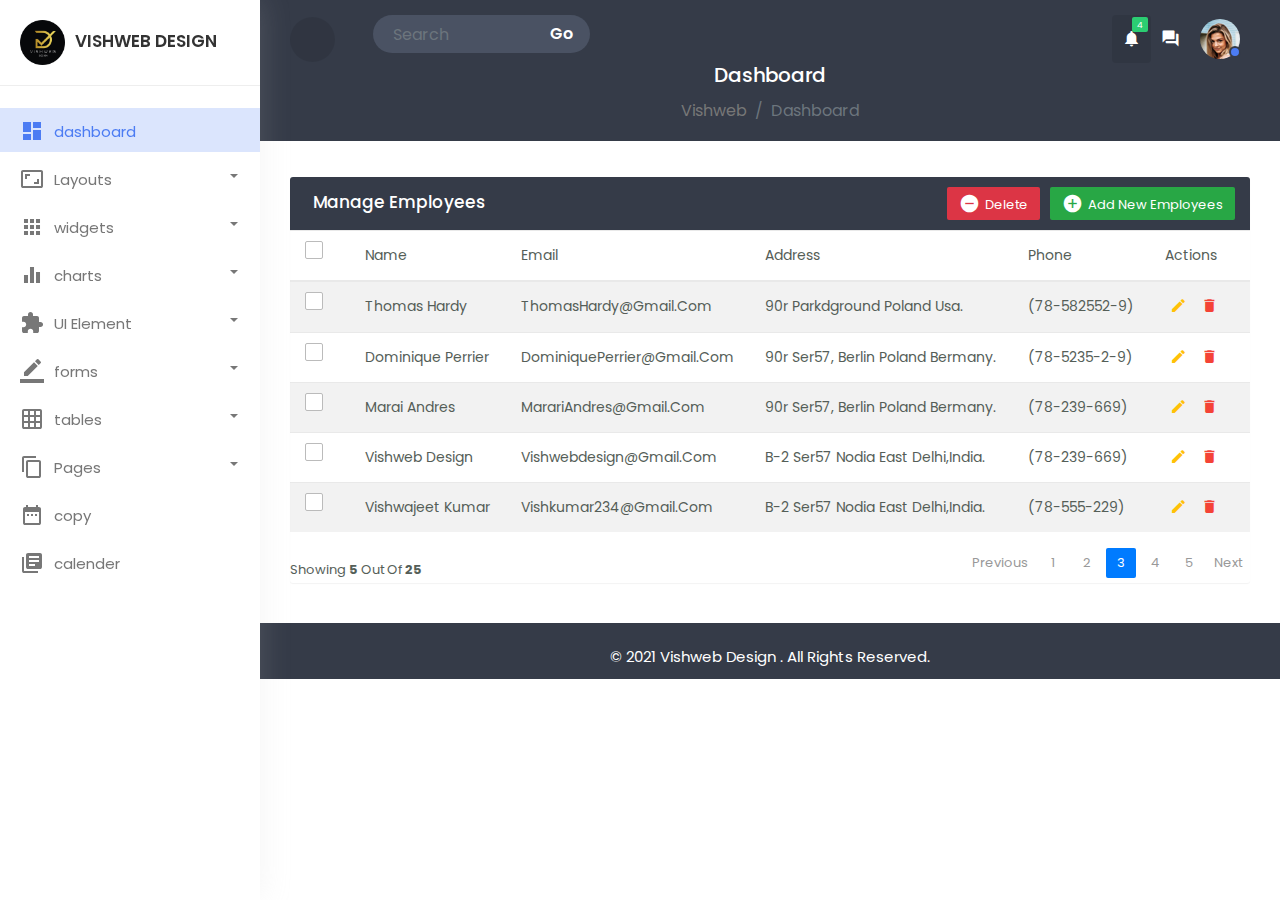
==== Admin_dashboard/weblab/index.html @ 79bd94b6 "add" ====
<!doctype html>
<html lang="en">
  <head>
    <!-- Required meta tags -->
    <meta charset="utf-8">
    <meta name="viewport" content="width=device-width, initial-scale=1, shrink-to-fit=no">
	  <meta name="viewport" content="width=device-width, initial-scale=1, minimum-scale=1, maximum-scale=1">
        <title>crud dashboard</title>
	    <!-- Bootstrap CSS -->
        <link rel="stylesheet" href="css/bootstrap.min.css">
	    <!----css3---->
        <link rel="stylesheet" href="css/custom.css">
		
		
		<!--google fonts -->
	    <link rel="preconnect" href="https://fonts.googleapis.com">
        <link rel="preconnect" href="https://fonts.gstatic.com" crossorigin>
        <link href="https://fonts.googleapis.com/css2?family=Poppins:wght@300;400;500;600&display=swap" rel="stylesheet">
	
	
	   <!--google material icon-->
      <link href="https://fonts.googleapis.com/css2?family=Material+Icons"rel="stylesheet">

  </head>
  <body>
  


<div class="wrapper">
     
	  <div class="body-overlay"></div>
	 
	 <!-------sidebar--design------------>
	 
	 <div id="sidebar">
	    <div class="sidebar-header">
		   <h3><img src="img/logo.png" class="img-fluid"/><span>vishweb design</span></h3>
		</div>
		<ul class="list-unstyled component m-0">
		  <li class="active">
		  <a href="#" class="dashboard"><i class="material-icons">dashboard</i>dashboard </a>
		  </li>
		  
		  <li class="dropdown">
		  <a href="#homeSubmenu1" data-toggle="collapse" aria-expanded="false" 
		  class="dropdown-toggle">
		  <i class="material-icons">aspect_ratio</i>Layouts
		  </a>
		  <ul class="collapse list-unstyled menu" id="homeSubmenu1">
		     <li><a href="#">layout 1</a></li>
			 <li><a href="#">layout 2</a></li>
			 <li><a href="#">layout 3</a></li>
		  </ul>
		  </li>
		  
		  
		   <li class="dropdown">
		  <a href="#homeSubmenu2" data-toggle="collapse" aria-expanded="false" 
		  class="dropdown-toggle">
		  <i class="material-icons">apps</i>widgets
		  </a>
		  <ul class="collapse list-unstyled menu" id="homeSubmenu2">
		     <li><a href="#">Apps 1</a></li>
			 <li><a href="#">Apps 2</a></li>
			 <li><a href="#">Apps 3</a></li>
		  </ul>
		  </li>
		  
		   <li class="dropdown">
		  <a href="#homeSubmenu3" data-toggle="collapse" aria-expanded="false" 
		  class="dropdown-toggle">
		  <i class="material-icons">equalizer</i>charts
		  </a>
		  <ul class="collapse list-unstyled menu" id="homeSubmenu3">
		     <li><a href="#">Pages 1</a></li>
			 <li><a href="#">Pages 2</a></li>
			 <li><a href="#">Pages 3</a></li>
		  </ul>
		  </li>
		  
		  
		   <li class="dropdown">
		  <a href="#homeSubmenu4" data-toggle="collapse" aria-expanded="false" 
		  class="dropdown-toggle">
		  <i class="material-icons">extension</i>UI Element
		  </a>
		  <ul class="collapse list-unstyled menu" id="homeSubmenu4">
		     <li><a href="#">Pages 1</a></li>
			 <li><a href="#">Pages 2</a></li>
			 <li><a href="#">Pages 3</a></li>
		  </ul>
		  </li>
		  
		   <li class="dropdown">
		  <a href="#homeSubmenu5" data-toggle="collapse" aria-expanded="false" 
		  class="dropdown-toggle">
		  <i class="material-icons">border_color</i>forms
		  </a>
		  <ul class="collapse list-unstyled menu" id="homeSubmenu5">
		     <li><a href="#">Pages 1</a></li>
			 <li><a href="#">Pages 2</a></li>
			 <li><a href="#">Pages 3</a></li>
		  </ul>
		  </li>
		  
		  <li class="dropdown">
		  <a href="#homeSubmenu6" data-toggle="collapse" aria-expanded="false" 
		  class="dropdown-toggle">
		  <i class="material-icons">grid_on</i>tables
		  </a>
		  <ul class="collapse list-unstyled menu" id="homeSubmenu6">
		     <li><a href="#">table 1</a></li>
			 <li><a href="#">table 2</a></li>
			 <li><a href="#">table 3</a></li>
		  </ul>
		  </li>
		  
		  
		  <li class="dropdown">
		  <a href="#homeSubmenu7" data-toggle="collapse" aria-expanded="false" 
		  class="dropdown-toggle">
		  <i class="material-icons">content_copy</i>Pages
		  </a>
		  <ul class="collapse list-unstyled menu" id="homeSubmenu7">
		     <li><a href="#">Pages 1</a></li>
			 <li><a href="#">Pages 2</a></li>
			 <li><a href="#">Pages 3</a></li>
		  </ul>
		  </li>
		  
		   
		  <li class="">
		  <a href="#" class=""><i class="material-icons">date_range</i>copy </a>
		  </li>
		  <li class="">
		  <a href="#" class=""><i class="material-icons">library_books</i>calender </a>
		  </li>
		
		</ul>
	 </div>
	 
   <!-------sidebar--design- close----------->
   
   
   
      <!-------page-content start----------->
   
      <div id="content">
	     
		  <!------top-navbar-start-----------> 
		     
		  <div class="top-navbar">
		     <div class="xd-topbar">
			     <div class="row">
				     <div class="col-2 col-md-1 col-lg-1 order-2 order-md-1 align-self-center">
					    <div class="xp-menubar">
						    <span class="material-icons text-white">signal_cellular_alt</span>
						</div>
					 </div>
					 
					 <div class="col-md-5 col-lg-3 order-3 order-md-2">
					     <div class="xp-searchbar">
						     <form>
							    <div class="input-group">
								  <input type="search" class="form-control"
								  placeholder="Search">
								  <div class="input-group-append">
								     <button class="btn" type="submit" id="button-addon2">Go
									 </button>
								  </div>
								</div>
							 </form>
						 </div>
					 </div>
					 
					 
					 <div class="col-10 col-md-6 col-lg-8 order-1 order-md-3">
					     <div class="xp-profilebar text-right">
						    <nav class="navbar p-0">
							   <ul class="nav navbar-nav flex-row ml-auto">
							   <li class="dropdown nav-item active">
							     <a class="nav-link" href="#" data-toggle="dropdown">
								  <span class="material-icons">notifications</span>
								  <span class="notification">4</span>
								 </a>
								  <ul class="dropdown-menu">
								     <li><a href="#">You Have 4 New Messages</a></li>
									 <li><a href="#">You Have 4 New Messages</a></li>
									 <li><a href="#">You Have 4 New Messages</a></li>
									 <li><a href="#">You Have 4 New Messages</a></li>
								  </ul>
							   </li>
							   
							   <li class="nav-item">
							     <a class="nav-link" href="#">
								   <span class="material-icons">question_answer</span>
								 </a>
							   </li>
							   
							   <li class="dropdown nav-item">
							     <a class="nav-link" href="#" data-toggle="dropdown">
								  <img src="img/user.jpg" style="width:40px; border-radius:50%;"/>
								  <span class="xp-user-live"></span>
								 </a>
								  <ul class="dropdown-menu small-menu">
								     <li><a href="#">
									 <span class="material-icons">person_outline</span>
									 Profile
									 </a></li>
									 <li><a href="#">
									 <span class="material-icons">settings</span>
									 Settings
									 </a></li>
									 <li><a href="#">
									 <span class="material-icons">logout</span>
									 Logout
									 </a></li>
									 
								  </ul>
							   </li>
							   
							   
							   </ul>
							</nav>
						 </div>
					 </div>
					 
				 </div>
				 
				 <div class="xp-breadcrumbbar text-center">
				    <h4 class="page-title">Dashboard</h4>
					<ol class="breadcrumb">
					  <li class="breadcrumb-item"><a href="#">Vishweb</a></li>
					  <li class="breadcrumb-item active" aria-curent="page">Dashboard</li>
					</ol>
				 </div>
				 
				 
			 </div>
		  </div>
		  <!------top-navbar-end-----------> 
		  
		  
		   <!------main-content-start-----------> 
		     
		      <div class="main-content">
			     <div class="row">
				    <div class="col-md-12">
					   <div class="table-wrapper">
					     
					   <div class="table-title">
					     <div class="row">
						     <div class="col-sm-6 p-0 flex justify-content-lg-start justify-content-center">
							    <h2 class="ml-lg-2">Manage  Employees</h2>
							 </div>
							 <div class="col-sm-6 p-0 flex justify-content-lg-end justify-content-center">
							   <a href="#addEmployeeModal" class="btn btn-success" data-toggle="modal">
							   <i class="material-icons">&#xE147;</i>
							   <span>Add New Employees</span>
							   </a>
							   <a href="#deleteEmployeeModal" class="btn btn-danger" data-toggle="modal">
							   <i class="material-icons">&#xE15C;</i>
							   <span>Delete</span>
							   </a>
							 </div>
					     </div>
					   </div>
					   
					   <table class="table table-striped table-hover">
					      <thead>
						     <tr>
							 <th><span class="custom-checkbox">
							 <input type="checkbox" id="selectAll">
							 <label for="selectAll"></label></th>
							 <th>Name</th>
							 <th>Email</th>
							 <th>Address</th>
							 <th>Phone</th>
							 <th>Actions</th>
							 </tr>
						  </thead>
						  
						  <tbody>
						      <tr>
							 <th><span class="custom-checkbox">
							 <input type="checkbox" id="checkbox1" name="option[]" value="1">
							 <label for="checkbox1"></label></th>
							 <th>Thomas Hardy</th>
							 <th>ThomasHardy@gmail.com</th>
							 <th>90r parkdground poland Usa.</th>
							 <th>(78-582552-9)</th>
							 <th>
							    <a href="#editEmployeeModal" class="edit" data-toggle="modal">
							   <i class="material-icons" data-toggle="tooltip" title="Edit">&#xE254;</i>
							   </a>
							   <a href="#deleteEmployeeModal" class="delete" data-toggle="modal">
							   <i class="material-icons" data-toggle="tooltip" title="Delete">&#xE872;</i>
							   </a>
							 </th>
							 </tr>
							 
							 
							  <tr>
							 <th><span class="custom-checkbox">
							 <input type="checkbox" id="checkbox2" name="option[]" value="1">
							 <label for="checkbox2"></label></th>
							 <th>Dominique Perrier</th>
							 <th>dominiquePerrier@gmail.com</th>
							 <th>90r ser57, Berlin poland Bermany.</th>
							 <th>(78-5235-2-9)</th>
							 <th>
							    <a href="#editEmployeeModal" class="edit" data-toggle="modal">
							   <i class="material-icons" data-toggle="tooltip" title="Edit">&#xE254;</i>
							   </a>
							   <a href="#deleteEmployeeModal" class="delete" data-toggle="modal">
							   <i class="material-icons" data-toggle="tooltip" title="Delete">&#xE872;</i>
							   </a>
							 </th>
							 </tr>
							 
							 
							 <tr>
							 <th><span class="custom-checkbox">
							 <input type="checkbox" id="checkbox3" name="option[]" value="1">
							 <label for="checkbox3"></label></th>
							 <th>Marai Andres</th>
							 <th>MarariAndres@gmail.com</th>
							 <th>90r ser57, Berlin poland Bermany.</th>
							 <th>(78-239-669)</th>
							 <th>
							    <a href="#edit" class="edit" data-toggle="modal">
							   <i class="material-icons" data-toggle="tooltip" title="Edit">&#xE254;</i>
							   </a>
							   <a href="#deleteEmployeeModal" class="delete" data-toggle="modal">
							   <i class="material-icons" data-toggle="tooltip" title="Delete">&#xE872;</i>
							   </a>
							 </th>
							 </tr>
							 
							  <tr>
							 <th><span class="custom-checkbox">
							 <input type="checkbox" id="checkbox4" name="option[]" value="1">
							 <label for="checkbox4"></label></th>
							 <th>Vishweb Design</th>
							 <th>vishwebdesign@gmail.com</th>
							 <th> B-2 ser57 Nodia East Delhi,India.</th>
							 <th>(78-239-669)</th>
							 <th>
							    <a href="#editEmployeeModal" class="edit" data-toggle="modal">
							   <i class="material-icons" data-toggle="tooltip" title="Edit">&#xE254;</i>
							   </a>
							   <a href="#deleteEmployeeModal" class="delete" data-toggle="modal">
							   <i class="material-icons" data-toggle="tooltip" title="Delete">&#xE872;</i>
							   </a>
							 </th>
							 </tr>
							 
							  <tr>
							 <th><span class="custom-checkbox">
							 <input type="checkbox" id="checkbox5" name="option[]" value="1">
							 <label for="checkbox5"></label></th>
							 <th>Vishwajeet Kumar</th>
							 <th>vishkumar234@gmail.com</th>
							 <th> B-2 ser57 Nodia East Delhi,India.</th>
							 <th>(78-555-229)</th>
							 <th>
							    <a href="#editEmployeeModal" class="edit" data-toggle="modal">
							   <i class="material-icons" data-toggle="tooltip" title="Edit">&#xE254;</i>
							   </a>
							   <a href="#deleteEmployeeModal" class="delete" data-toggle="modal">
							   <i class="material-icons" data-toggle="tooltip" title="Delete">&#xE872;</i>
							   </a>
							 </th>
							 </tr>
							 
						  </tbody>
						  
					      
					   </table>
					   
					   <div class="clearfix">
					     <div class="hint-text">showing <b>5</b> out of <b>25</b></div>
					     <ul class="pagination">
						    <li class="page-item disabled"><a href="#">Previous</a></li>
							<li class="page-item "><a href="#"class="page-link">1</a></li>
							<li class="page-item "><a href="#"class="page-link">2</a></li>
							<li class="page-item active"><a href="#"class="page-link">3</a></li>
							<li class="page-item "><a href="#"class="page-link">4</a></li>
							<li class="page-item "><a href="#"class="page-link">5</a></li>
							<li class="page-item "><a href="#" class="page-link">Next</a></li>
						 </ul>
					   </div>
					   
					   
					   
					   
	
					   
					   
					   
					   
					   </div>
					</div>
					
					
									   <!----add-modal start--------->
		<div class="modal fade" tabindex="-1" id="addEmployeeModal" role="dialog">
  <div class="modal-dialog" role="document">
    <div class="modal-content">
      <div class="modal-header">
        <h5 class="modal-title">Add Employees</h5>
        <button type="button" class="close" data-dismiss="modal" aria-label="Close">
          <span aria-hidden="true">&times;</span>
        </button>
      </div>
      <div class="modal-body">
        <div class="form-group">
		    <label>Name</label>
			<input type="text" class="form-control" required>
		</div>
		<div class="form-group">
		    <label>Email</label>
			<input type="emil" class="form-control" required>
		</div>
		<div class="form-group">
		    <label>Address</label>
			<textarea class="form-control" required></textarea>
		</div>
		<div class="form-group">
		    <label>Phone</label>
			<input type="text" class="form-control" required>
		</div>
      </div>
      <div class="modal-footer">
        <button type="button" class="btn btn-secondary" data-dismiss="modal">Cancel</button>
        <button type="button" class="btn btn-success">Add</button>
      </div>
    </div>
  </div>
</div>

					   <!----edit-modal end--------->
					   
					   
					   
					   
					   
				   <!----edit-modal start--------->
		<div class="modal fade" tabindex="-1" id="editEmployeeModal" role="dialog">
  <div class="modal-dialog" role="document">
    <div class="modal-content">
      <div class="modal-header">
        <h5 class="modal-title">Edit Employees</h5>
        <button type="button" class="close" data-dismiss="modal" aria-label="Close">
          <span aria-hidden="true">&times;</span>
        </button>
      </div>
      <div class="modal-body">
        <div class="form-group">
		    <label>Name</label>
			<input type="text" class="form-control" required>
		</div>
		<div class="form-group">
		    <label>Email</label>
			<input type="emil" class="form-control" required>
		</div>
		<div class="form-group">
		    <label>Address</label>
			<textarea class="form-control" required></textarea>
		</div>
		<div class="form-group">
		    <label>Phone</label>
			<input type="text" class="form-control" required>
		</div>
      </div>
      <div class="modal-footer">
        <button type="button" class="btn btn-secondary" data-dismiss="modal">Cancel</button>
        <button type="button" class="btn btn-success">Save</button>
      </div>
    </div>
  </div>
</div>

					   <!----edit-modal end--------->	   
					   
					   
					 <!----delete-modal start--------->
		<div class="modal fade" tabindex="-1" id="deleteEmployeeModal" role="dialog">
  <div class="modal-dialog" role="document">
    <div class="modal-content">
      <div class="modal-header">
        <h5 class="modal-title">Delete Employees</h5>
        <button type="button" class="close" data-dismiss="modal" aria-label="Close">
          <span aria-hidden="true">&times;</span>
        </button>
      </div>
      <div class="modal-body">
        <p>Are you sure you want to delete this Records</p>
		<p class="text-warning"><small>this action Cannot be Undone,</small></p>
      </div>
      <div class="modal-footer">
        <button type="button" class="btn btn-secondary" data-dismiss="modal">Cancel</button>
        <button type="button" class="btn btn-success">Delete</button>
      </div>
    </div>
  </div>
</div>

					   <!----edit-modal end--------->   
					   
					
					
				 
			     </div>
			  </div>
		  
		    <!------main-content-end-----------> 
		  
		 
		 
		 <!----footer-design------------->
		 
		 <footer class="footer">
		    <div class="container-fluid">
			   <div class="footer-in">
			      <p class="mb-0">&copy 2021 Vishweb Design . All Rights Reserved.</p>
			   </div>
			</div>
		 </footer>
		 
		 
		 
		 
	  </div>
   
</div>



<!-------complete html----------->





  
     <!-- Optional JavaScript -->
    <!-- jQuery first, then Popper.js, then Bootstrap JS -->
   <script src="js/jquery-3.3.1.slim.min.js"></script>
   <script src="js/popper.min.js"></script>
   <script src="js/bootstrap.min.js"></script>
   <script src="js/jquery-3.3.1.min.js"></script>
  
  
  <script type="text/javascript">
       $(document).ready(function(){
	      $(".xp-menubar").on('click',function(){
		    $("#sidebar").toggleClass('active');
			$("#content").toggleClass('active');
		  });
		  
		  $('.xp-menubar,.body-overlay').on('click',function(){
		     $("#sidebar,.body-overlay").toggleClass('show-nav');
		  });
		  
	   });
  </script>
  
  



  </body>
  
  </html>
---- Admin_dashboard/weblab/css/custom.css ----
body,html{
	line-height:1.8;
	font-family:'Poppins',sans-serif;
	color:#555e58;
	text-transform:capitalize;
	font-weight:400;
	margin:0px;
	padding:0px;
}


/*==========================================================
  material-icon font-style
  ================================*/


@font-face {
  font-family: 'Material Icons';
  font-style: normal;
  font-weight: 400;
  src: url(https://example.com/MaterialIcons-Regular.eot); /* For IE6-8 */
  src: local('Material Icons'),
    local('MaterialIcons-Regular'),
    url(https://example.com/MaterialIcons-Regular.woff2) format('woff2'),
    url(https://example.com/MaterialIcons-Regular.woff) format('woff'),
    url(https://example.com/MaterialIcons-Regular.ttf) format('truetype');
}



.material-icons {
  font-family: 'Material Icons';
  font-weight: normal;
  font-style: normal;
  font-size: 24px;  /* Preferred icon size */
  display: inline-block;
  line-height: 1;
  text-transform: none;
  letter-spacing: normal;
  word-wrap: normal;
  white-space: nowrap;
  direction: ltr;

  /* Support for all WebKit browsers. */
  -webkit-font-smoothing: antialiased;
  /* Support for Safari and Chrome. */
  text-rendering: optimizeLegibility;

  /* Support for Firefox. */
  -moz-osx-font-smoothing: grayscale;

  /* Support for IE. */
  font-feature-settings: 'liga';
}

/*==========================================================
  material-icon font-style end
  ================================*/
  
  
  
  h1,h2,h3,h4,h5,h6,.h1,.21,.h3,.h4{
	   font-weight:400;
	   line-height;1.5em;
  }
  
  p{
	   font-size:15px;
	   margin:12px 0 0;
	   line-height:24px;
  }
  
  a{
	  color:#333;
	  font-weight:400;
	  
  }
  
  
  button:focus{
	  box-shadow:none;
	  outline:none;
	  border:none;
  }
  
  
  button{
	  cursor:pointer;
  }
  
  ul,ol{
	  padding:0px;
	  margin:0px;
	  list-style:none;
  }
  
  a,a:hover,a:focus{
	  color:#333;
	  text-decoration:none;
	  transition:all 0.3s;
  }
  
  
  .wrapper{
	position:relative;
width:100%;
overflow:auto;	
  }
  
  /*=========sidebar---design------*/
  
  #sidebar{
	  position:fixed;
	  height:100%!important;
	  top:0;
	  left:0;
	  bottom:0;
	  z-index:11;
	  width:260px;
	  overflow:auto;
	  transition:all 0.3s;
	  background-color:#fff;
	  box-shadow:0 0 30px 0 rgba(200 200 200 / 20%);
  }
  
  
  @media only screen and (min-width:992px){
	  #sidebar.active{
		  left:-260px;
		  height:100%!important;
		  position:absolute!important;
		  overflow:visible!important;
		  top:0;
		  z-index:666;
		  float:left!important;
		  bottom:0!important;
	  }
	  
	  #content{
		  width:calc(100% - 260px);
		  position:relative;
		  float:right;
		  transition:all 0.3s;
	  }
	  
	  #content.active{
		  width:100%;
	  }
	  
  }
  
  
  #sidebar::-webkit-scrollbar{
	  width:5px;
	  border-radius:10px;
	  background-color:#eee;
	  display:none;
  }
  
  #sidebar::-webkit-scrollbar-thumbs{
	  width:5px;
	  border-radius:10px;
	  background-color:#333;
	  display:none;
  }
  
   #sidebar:hover::-webkit-scrollbar-thumbs{
	  display:block;
  }
  
   #sidebar:hover::-webkit-scrollbar{
	  display:block;
  }
  
  #sidebar .sidebar-header{
	  padding:20px;
	  background-color:#fff;
	  border-bottom:1px solid #eee;
  }
  
  .sidebar-header h3{
	  color:#333;
	  font-size:17px;
	  margin:0px;
	  text-transform:uppercase;
	  transition:all 0.5s ease;
	  font-weight:600;
  }
  
   .sidebar-header h3 img{
	   width:45px;
	   margin-right:10px;
   }
  
  #sidebar ul li{
	  padding:2px 0px;
  }
  
   #sidebar ul li.active> a{
	   color:#4c7cf3;
	   background-color:#DBE5FD;
   }
   
   
   #sidebar ul li.active> a i{
	    color:#4c7cf3;
   }
   
   
   
     #sidebar ul li a:hover{
		  color:#4c7cf3;
		  background-color:#DBE5FD;
	 }
   
   
   .dropdown-toggle::after{
	   position:absolute;
	   right:22px;
	   top:18px;
	   color:#777777;
   }
   
   #sidebar ul li.dropdown{
	   position:sticky;
   }
   
   
     #sidebar ul.component{
		 padding:20px 0px;  
	 }
   
   #sidebar ul li a{
	   padding:5px 10px 5px 20px;
	   line-height:30px;
	   font-size:15px;
	   position:relative;
	   font-weight:400;
	   display:block;
	   color:#777777;
	   text-transform:capitalize;
   }
   
      #sidebar ul li a i{
		  position:relative;
		  margin-right:10px;
		  top:6px;
	  }
  
  
    /*=========sidebar---design- end-----*/
	
	
	 /*========main-content- navbardesign -start-----*/
	
	  #content{
		  position:relative;
		  transition:all 0.5s;
		  background-attachment:#f9fafc;
	  }
	
	
	 .top-navbar{
		  width:100%;
		  z-index:9;
		  position:relative;
		  padding:15px 30px;
		  background-color:#353b48;
	 }
	 
	 .xd-topbar{
		 width:100%;
		 position:relative;
	 }
	 
	 input[type="search"]{
		 background-color:#4a5263;
		 color:#fff;
		 padding-left:20px;
		 border:none;
		 border-radius:50px 0px 0px 50px;
	 }
	 
	 .input-group-append{
		 margin-left:-1px;
	 }
	 
	 
	.xp-searchbar .btn{
		 background-color:#4a5263;
		 color:#fff;
		 font-weight:600;
		 font-size:16px;
		 border-radius:0 50px 50px 0;
		 padding:4px  15px;
	 }
	 
	 
	.xp-breadcrumbbar .page-title{
		font-size:20px;
		color:#fff;
		margin-bottom:0;
		margin-top:0;
	}
	 
	 .breadcrumb{
		 display:inline-flex;
		 background-color:transparent;
		 margin:0;
		 padding:10px 0 0;
	 }
	 
	 .breadcrumb .breadcrumb-item a{
		 color:#777777;
	 }
	 
	 .breadcrumb-item.active{
		 color:#6c757d;
	 }
	  
	  
	   .breadcrumb-item+.breadcrumb-item{
		   padding-left:.5rem;
	   }
	   
	   .main-content{
		   padding:30px 30px 0px 30px;
	   }
	   
	   .navbar{
		   background-color:#353B48;
		   color:#fff;
	   }
	   
	   .navbar-brand{
		   color:#fff;
	   }
	   
	   .navbar button{
		   background-color:transparent;
           border:none;		   
	   }
	   
	    .navbar button span{
			color:#fff;
		}
		
		.xp-menubar{
         border-radius:50%;
       width:45px;
height:45px;
line-height:45px;
text-align:center;
margin-right:20px;
border:none;
color:#fff;
cursor:pointer;
background-color:rgba(0,0,0,0.09);	   
		}
		
		
	  .xp-menubar span{
		margin:9px;
		padding:0px;
		transform:rotate(90deg);
	  }
	  
	  .navbar-nav > li.active{
		  color:#fff;
		  border-radius:4px;
		  background-color:rgba(0,0,0,0.08);
	  }
	  .navbar-nav > li > a{
		  color:#fff;
	  }
	  
	  .navbar .notification{
		  position:absolute;
		  top:2px;
		  right:3px;
		  display:block;
		  font-size:9px;
		  border:0;
		  background-color:#2bcd72;
		  min-width:15px;
		  text-align:center;
		  padding:1px 5px;
		  height:15px;
		  border-radius:2px;
		  line-height:14px;
	  }
	  
	  @media (max-width:768px){
		  .xp-searchbar{
			  margin-top:20px;
		  }
	  }
	  
	  .navbar-nav > li.show .dropdown-menu{
		  transform:translate3d(0,0,0);
		  opacity:1;
		  display:block;
		  visibility:visible;
	  }
	  
	  .dropdown-menu{
		  border:0;
		  box-shadow:0 2px 5px 0 rgba(0 0 0 / 26%);
		  transform:translate3d(0, -20px ,0);
		  visibility:hidden;
		  position:absolute!important;
		  transition:all 150ms linear;
		  display:block;
		  min-width:15rem;
		  right:0;
		  left:auto;
		  opacity:0;
	  }
	  
	  .small-menu{
		  min-width:10rem;
	  }
	  
	  
	  .dropdown-menu li > a{
		  font-size:13px;
		  padding:10px 20px;
		  margin:0 5px;
		  border-radius:2px;
		  font-weight:400;
		  transition:all 150ms linear;
	  }
	  
	  
	  .dropdown-menu li > a .material-icons{
		  position:relative;
		  top:3px;
		  color:#777;
		  margin-right:6px;
		  font-size:16px;
		  
	  }
	  
	  .navbar-nav > .active > a:focus{
		  color:#fff;
		  background-color:rgba(0,0,0,0.08);
	  }
	   .navbar-nav li a{
		   position:relative;
		   display:block;
		   padding:4px 10px!important;
	   }
	   
	  .nav-item .nav-link .material-icons{
		  position:relative;
		  top:10px;
		  font-size:19px;
	  }
	  
	  .xp-user-live{
		  position:absolute;
		  bottom:5px;
		  right:9px;
		  width:12px;
		  height:12px;
		  border-radius:50%;
		  border:2px solid #353b48;
		  background-color:#4c7cf3;
	  }
	  
	   /*---navbardesign -end-----*/
	   
	   
	   
	   /*--table design start----*/ 
	   
	   .table-wrapper {
    background-color: #fff;
    /* padding: 20px 25px; */
    margin:6px 0px 40px 0px;
    width: 100%;
    overflow: auto;
    border-radius: 3px;
    box-shadow: 0 1px 1px rgb(0 0 0 / 5%);
}
	   
	   .table-title{
		   background:#353b48;
		   color:#fff;
		   position:sticky;
		   top:0;
		   width:100%;
		   left:0;
		   padding:10px 30px;
		   border-radius:0px 0px 0 0;
	   }
	   
	   .table-title h2{
		   margin:5px 0  0;
		   font-size:17px;
	   }
	   
	   .table-title .btn-group{
		   float:right;
	   }
	   .table-title .btn{
		   color:#fff;
		   float:right;
		   font-size:13px;
		   border:none;
		   min-width:50px;
		   border-radius:2px;
		   border:none;
		   outline:none!important;
		   margin-left:10px;
	   }
	    .table-title .btn i{
			float:left;
			font-size:21px;
			margin-right:5px;
		}
		
		.table-title .btn span{
			float:left;
			margin-top:2px;
		}
		
		table.table tr th, table.table tr td{
			border-color:#e9e9e9;
			padding:8px 15px;
			font-size:14px;
			font-weight: 400;
			vertical-align:middle;
		}
		
		table.table tr th:first-child{
			width:60px;
		}
		
		table.table tr th:last-child{
			width:100px;
		}
		
	   table.table-stripped tbody tr:nth-of-type(odd){
		   background-color:#fcfcfc;
	   }
	   
	   table.table-stripped.table-hover tbody tr:hover{
		   background-color:#f5f5f5;
	   }
	   
	   table.table th i{
		   font-size:17px;
		   margin: 6px 5px;
		   cursor:pointer;
	   }
	   
	   table.table td:last-child{
		   opacity:0.9;
		   font-size:22px;
		   margin:0px 5px;
	   }
	   
	   table.table td a{
		   font-weight:bold;
		   color:#566787;
		   display:inline-block;
		   text-decoration:none;
		   outline:none!important;
	   }
	    table.table td a:hover{
			color:#2196F3;
		}
		
		.edit{
			color:#FFC107;
		}
		
	 .delete{
			color:#F44336;
		}
		
		table.table td  i{
			font-size:19px;
		}
		
			table.table .avatar{
			  border-radius:50%;
			  vertical-align:middle;
			  margin-right:10px;
			}
			
			.pagination{
				float:right;
				margin:0 0 5px;
			}
			
			.pagination  li a{
				border:none;
				font-size:13px;
				min-width:30px;
				min-height:30px;
				color:#999;
				margin:0 2px;
				line-height:30px;
				border-radius:2px!important;
				text-align:center;
				padding:0 6px;
			}
			
			.pagination  li a:hover{
				color:#666;
			}
			
			
			.pagination li.disabled i{
				color:#ccc;
				
			}
			
			.pagination li i{
				font-size:16px;
				padding-top:6px;
			}
			
			.hint-text{
				float:left;
				margin-top:10px;
				font-size:13px;
			}
			
			.custom-checkbox{
				position:relative;
			}
			
			
			.custom-checkbox input[type="checkbox"]{
				opacity:0;
				position:absolute;
				margin:5px 0 0  3px;
				z-index:9;
			}
			
			
			.custom-checkbox label:before{
				width:18px;
				height:18px;
			}
			.custom-checkbox label:before{
				content:"";
				margin-right:10px;
				display:inline-block;
				vertical-align:text-top;
				  background-color:#fff;
				  border:1px solid #bbb;
				  border-radius:2px;
				  box-sizing:border-box;
				  z-index:2;
			}
			
			
			.custom-checkbox input[type="checkbox"]:checked + label:after{
				content:"";
				position:absolute;
				left:6px;
				top:3px;
				width:6px;
				height:11px;
				border:solid #000;
				border-width:0 3px 3px 0;
				transform:inherit;
				z-index:3;
				transform:rotatez(45deg);
			}
			
				.custom-checkbox input[type="checkbox"]:checked + label:before{
					border-color:#03A9F4;
					background:#03A9F4;
				}
			
			
			.custom-checkbox input[type="checkbox"]:checked + label:after{
				border-color:#fff;
			}
			
			
			.custom-checkbox input[type="checkbox"]:disabled + label:before{
				color:#b8b8b8;
				cursor:auto;
				box-shadow:none;
				background:#ddd;
			}
			
	      /*--table design end----*/ 
	   
	   
	   /*-------modal-style start------*/
	   .modal .modal-dialog{
		   max-width:400px;
	   }
	   .modal .modal-header, .modal .modal-body,.modal .modal-footer{
		   padding:20px 30px;
	   }
	   .modal .modal-content{
		   border-radius:3px;
	   }
	   
	   .modal .modal-footer{
		   background:#ecf0f1;
		   border-radius:0 0 3px 3px;
	   }
	   
	   .modal .modal-title{
		   display:inline-block;
	   }
	   
	   .modal .form-control{
		   border-radius:2px;
		   box-shadow:none;
		   border-color:#dddddd;
	   }
	   
	    .modal textarea.form-control{
			resize:vertical;
		}
		
		  .modal .btn{
			  border-radius:2px;
			  min-width:100px;
		  }
		  
		  .modal form label{
			  font-weight:normal;
		  }
		  
		  
		  
		  
		  
		  
		  
	   
	   	   /*-------modal-style end------*/
		   
		   
		   
		      /*-------footer design start------*/
			  footer{
		       background-color:#353b48;
			   color:#fff;
			   text-align:center;
			   padding:10px 30px;
			   position:relative;
			   width:100%;
			  }
		   
		       /*-------footer design end------*/
		   
		   
		   
		   #sidebar.show-nav, .body-overlay.show-nav{
			   transform:translatex(0%);
			   opacity:1;
			   display:block;
			   visibility:visible;
			   z-index:15;
		   }
		   
	   
	   
	  
	 /*========main-content- navbardesign -end-----*/
	
	
	@media only screen and (max-width:992px){
		#sidebar{
			position:fixed;
			top:0;
			 bottom:0;
			 z-index:10;
			 width:260px;
			 transform:translatex(-100%);
			 transition:all 150ms linear;
			 box-shadow:none!important;
		}
		
		.body-overlay{
			position:fixed;
			top:0;
			left:0;
			width:100%;
			height:100%;
			display:none;
			visibility:hidden;
			opacity:0;
			z-index:3;
			transition:all 150ms linear;
			background-color:rgba(0,0,0,0.5);
		}
	}
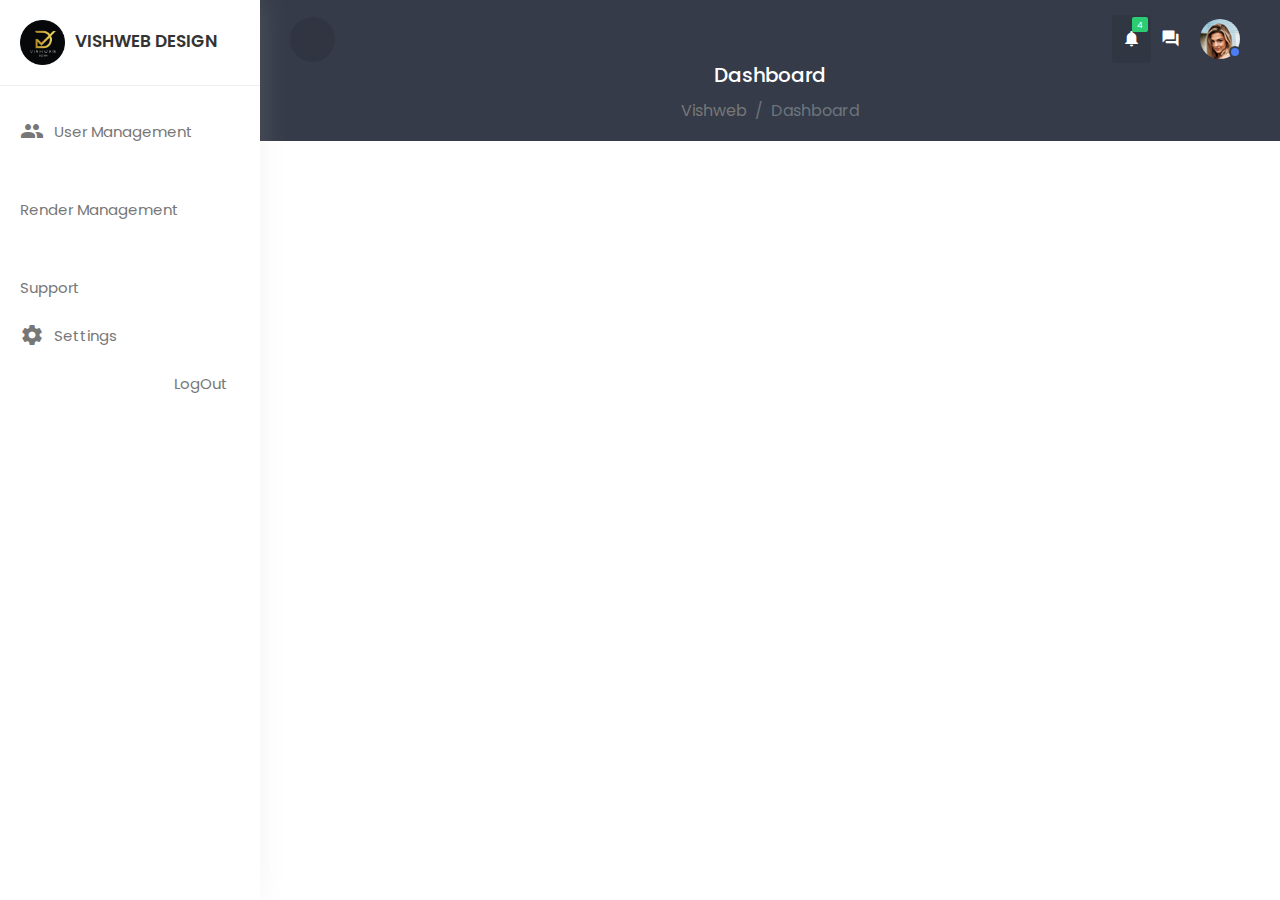
==== commit 44c2f371: "UPDATE admin dashboard" ====
--- a/Admin_dashboard/weblab/index.html
+++ b/Admin_dashboard/weblab/index.html
@@ -1,577 +1,576 @@
 <!doctype html>
 <html lang="en">
-  <head>
-    <!-- Required meta tags -->
-    <meta charset="utf-8">
-    <meta name="viewport" content="width=device-width, initial-scale=1, shrink-to-fit=no">
-	  <meta name="viewport" content="width=device-width, initial-scale=1, minimum-scale=1, maximum-scale=1">
-        <title>crud dashboard</title>
-	    <!-- Bootstrap CSS -->
-        <link rel="stylesheet" href="css/bootstrap.min.css">
-	    <!----css3---->
-        <link rel="stylesheet" href="css/custom.css">
-		
-		
-		<!--google fonts -->
-	    <link rel="preconnect" href="https://fonts.googleapis.com">
-        <link rel="preconnect" href="https://fonts.gstatic.com" crossorigin>
-        <link href="https://fonts.googleapis.com/css2?family=Poppins:wght@300;400;500;600&display=swap" rel="stylesheet">
-	
-	
-	   <!--google material icon-->
-      <link href="https://fonts.googleapis.com/css2?family=Material+Icons"rel="stylesheet">
-
-  </head>
-  <body>
-  
-
-
-<div class="wrapper">
-     
-	  <div class="body-overlay"></div>
-	 
-	 <!-------sidebar--design------------>
-	 
-	 <div id="sidebar">
-	    <div class="sidebar-header">
-		   <h3><img src="img/logo.png" class="img-fluid"/><span>vishweb design</span></h3>
+
+<head>
+	<!-- Required meta tags -->
+	<meta charset="utf-8">
+	<meta name="viewport" content="width=device-width, initial-scale=1, shrink-to-fit=no">
+	<meta name="viewport" content="width=device-width, initial-scale=1, minimum-scale=1, maximum-scale=1">
+	<title>crud dashboard</title>
+	<!-- Bootstrap CSS -->
+	<link rel="stylesheet" href="css/bootstrap.min.css">
+	<!----css3---->
+	<link rel="stylesheet" href="css/custom.css">
+
+
+	<!--google fonts -->
+	<link rel="preconnect" href="https://fonts.googleapis.com">
+	<link rel="preconnect" href="https://fonts.gstatic.com" crossorigin>
+	<link href="https://fonts.googleapis.com/css2?family=Poppins:wght@300;400;500;600&display=swap" rel="stylesheet">
+
+
+	<!--google material icon-->
+	<link href="https://fonts.googleapis.com/css2?family=Material+Icons" rel="stylesheet">
+
+</head>
+
+<body>
+
+
+
+	<div class="wrapper">
+
+		<div class="body-overlay"></div>
+
+		<!-------sidebar--design------------>
+
+		<div id="sidebar">
+			<div class="sidebar-header">
+				<h3><img src="img/logo.png" class="img-fluid" /><span>vishweb design</span></h3>
+			</div>
+			<!-- Sidebar -->
+			<ul class="list-unstyled component m-0">
+				
+				<li><a href="#" id="userManagementLink"><i class="material-icons">people</i>User Management</a></li>
+				<li><a href="#" id="renderManagementLink"><i class="material-icons">view_in_ar</i>Render Management</a>
+				</li>
+				<li><a href="#" id="supportLink"><i class="material-icons">support</i>Support</a></li>
+				<li><a href="#" id="settingsLink"><i class="material-icons">settings</i>Settings</a></li>
+				<li><a href="#" id="logout"><i class="material-icons">logout</i>LogOut</a></li>
+			</ul>
+
 		</div>
-		<ul class="list-unstyled component m-0">
-		  <li class="active">
-		  <a href="#" class="dashboard"><i class="material-icons">dashboard</i>dashboard </a>
-		  </li>
-		  
-		  <li class="dropdown">
-		  <a href="#homeSubmenu1" data-toggle="collapse" aria-expanded="false" 
-		  class="dropdown-toggle">
-		  <i class="material-icons">aspect_ratio</i>Layouts
-		  </a>
-		  <ul class="collapse list-unstyled menu" id="homeSubmenu1">
-		     <li><a href="#">layout 1</a></li>
-			 <li><a href="#">layout 2</a></li>
-			 <li><a href="#">layout 3</a></li>
-		  </ul>
-		  </li>
-		  
-		  
-		   <li class="dropdown">
-		  <a href="#homeSubmenu2" data-toggle="collapse" aria-expanded="false" 
-		  class="dropdown-toggle">
-		  <i class="material-icons">apps</i>widgets
-		  </a>
-		  <ul class="collapse list-unstyled menu" id="homeSubmenu2">
-		     <li><a href="#">Apps 1</a></li>
-			 <li><a href="#">Apps 2</a></li>
-			 <li><a href="#">Apps 3</a></li>
-		  </ul>
-		  </li>
-		  
-		   <li class="dropdown">
-		  <a href="#homeSubmenu3" data-toggle="collapse" aria-expanded="false" 
-		  class="dropdown-toggle">
-		  <i class="material-icons">equalizer</i>charts
-		  </a>
-		  <ul class="collapse list-unstyled menu" id="homeSubmenu3">
-		     <li><a href="#">Pages 1</a></li>
-			 <li><a href="#">Pages 2</a></li>
-			 <li><a href="#">Pages 3</a></li>
-		  </ul>
-		  </li>
-		  
-		  
-		   <li class="dropdown">
-		  <a href="#homeSubmenu4" data-toggle="collapse" aria-expanded="false" 
-		  class="dropdown-toggle">
-		  <i class="material-icons">extension</i>UI Element
-		  </a>
-		  <ul class="collapse list-unstyled menu" id="homeSubmenu4">
-		     <li><a href="#">Pages 1</a></li>
-			 <li><a href="#">Pages 2</a></li>
-			 <li><a href="#">Pages 3</a></li>
-		  </ul>
-		  </li>
-		  
-		   <li class="dropdown">
-		  <a href="#homeSubmenu5" data-toggle="collapse" aria-expanded="false" 
-		  class="dropdown-toggle">
-		  <i class="material-icons">border_color</i>forms
-		  </a>
-		  <ul class="collapse list-unstyled menu" id="homeSubmenu5">
-		     <li><a href="#">Pages 1</a></li>
-			 <li><a href="#">Pages 2</a></li>
-			 <li><a href="#">Pages 3</a></li>
-		  </ul>
-		  </li>
-		  
-		  <li class="dropdown">
-		  <a href="#homeSubmenu6" data-toggle="collapse" aria-expanded="false" 
-		  class="dropdown-toggle">
-		  <i class="material-icons">grid_on</i>tables
-		  </a>
-		  <ul class="collapse list-unstyled menu" id="homeSubmenu6">
-		     <li><a href="#">table 1</a></li>
-			 <li><a href="#">table 2</a></li>
-			 <li><a href="#">table 3</a></li>
-		  </ul>
-		  </li>
-		  
-		  
-		  <li class="dropdown">
-		  <a href="#homeSubmenu7" data-toggle="collapse" aria-expanded="false" 
-		  class="dropdown-toggle">
-		  <i class="material-icons">content_copy</i>Pages
-		  </a>
-		  <ul class="collapse list-unstyled menu" id="homeSubmenu7">
-		     <li><a href="#">Pages 1</a></li>
-			 <li><a href="#">Pages 2</a></li>
-			 <li><a href="#">Pages 3</a></li>
-		  </ul>
-		  </li>
-		  
-		   
-		  <li class="">
-		  <a href="#" class=""><i class="material-icons">date_range</i>copy </a>
-		  </li>
-		  <li class="">
-		  <a href="#" class=""><i class="material-icons">library_books</i>calender </a>
-		  </li>
-		
-		</ul>
-	 </div>
-	 
-   <!-------sidebar--design- close----------->
-   
-   
-   
-      <!-------page-content start----------->
-   
-      <div id="content">
-	     
-		  <!------top-navbar-start-----------> 
-		     
-		  <div class="top-navbar">
-		     <div class="xd-topbar">
-			     <div class="row">
-				     <div class="col-2 col-md-1 col-lg-1 order-2 order-md-1 align-self-center">
-					    <div class="xp-menubar">
-						    <span class="material-icons text-white">signal_cellular_alt</span>
-						</div>
-					 </div>
-					 
-					 <div class="col-md-5 col-lg-3 order-3 order-md-2">
-					     <div class="xp-searchbar">
-						     <form>
-							    <div class="input-group">
-								  <input type="search" class="form-control"
-								  placeholder="Search">
-								  <div class="input-group-append">
-								     <button class="btn" type="submit" id="button-addon2">Go
-									 </button>
-								  </div>
+
+		<!-------sidebar--design- close----------->
+
+
+
+		<!-------page-content start----------->
+
+		<div id="content">
+
+			<!------top-navbar-start----------->
+
+			<div class="top-navbar">
+				<div class="xd-topbar">
+					<div class="row">
+						<div class="col-2 col-md-1 col-lg-1 order-2 order-md-1 align-self-center">
+							<div class="xp-menubar">
+								<span class="material-icons text-white">signal_cellular_alt</span>
+							</div>
+						</div>
+
+						<div class="col-md-5 col-lg-3 order-3 order-md-2">
+							<div class="xp-searchbar">
+
+
+							</div>
+						</div>
+
+
+						<div class="col-10 col-md-6 col-lg-8 order-1 order-md-3">
+							<div class="xp-profilebar text-right">
+								<nav class="navbar p-0">
+									<ul class="nav navbar-nav flex-row ml-auto">
+										<li class="dropdown nav-item active">
+											<a class="nav-link" href="#" data-toggle="dropdown">
+												<span class="material-icons">notifications</span>
+												<span class="notification">4</span>
+											</a>
+											<ul class="dropdown-menu">
+												<li><a href="#">You Have 4 New Messages</a></li>
+												<li><a href="#">You Have 4 New Messages</a></li>
+												<li><a href="#">You Have 4 New Messages</a></li>
+												<li><a href="#">You Have 4 New Messages</a></li>
+											</ul>
+										</li>
+
+										<li class="nav-item">
+											<a class="nav-link" href="#">
+												<span class="material-icons">question_answer</span>
+											</a>
+										</li>
+
+										<li class="dropdown nav-item">
+											<a class="nav-link" href="#" data-toggle="dropdown">
+												<img src="img/user.jpg" style="width:40px; border-radius:50%;" />
+												<span class="xp-user-live"></span>
+											</a>
+											<ul class="dropdown-menu small-menu">
+												<li><a href="#">
+														<span class="material-icons">person_outline</span>
+														Profile
+													</a></li>
+												<li><a href="#">
+														<span class="material-icons">settings</span>
+														Settings
+													</a></li>
+												<li><a href="#">
+														<span class="material-icons">logout</span>
+														Logout
+													</a></li>
+
+											</ul>
+										</li>
+
+
+									</ul>
+								</nav>
+							</div>
+						</div>
+
+					</div>
+
+					<div class="xp-breadcrumbbar text-center">
+						<h4 class="page-title">Dashboard</h4>
+						<ol class="breadcrumb">
+							<li class="breadcrumb-item"><a href="#">Vishweb</a></li>
+							<li class="breadcrumb-item active" aria-curent="page">Dashboard</li>
+						</ol>
+					</div>
+
+
+				</div>
+			</div>
+			<!------top-navbar-end----------->
+
+
+			<!------main-content-start----------->
+
+			<div class="main-content">
+				<!-- User Management Content -->
+				<div id="userManagementContent" class="content-section" style="display: none;">
+					<div class="container mt-4">
+						<h3>User Management</h3>
+
+						<!-- Search Bar for Users -->
+						<div class="mb-4">
+							<input type="text" class="form-control" id="searchUser"
+								placeholder="Search Users by name or email" />
+						</div>
+
+						<!-- User Table -->
+						<table class="table table-striped">
+							<thead>
+								<tr>
+									<th>User ID</th>
+									<th>Full Name</th>
+									<th>Email</th>
+									<th>Phone Number</th>
+									<th>Role</th>
+									<th>Actions</th>
+								</tr>
+							</thead>
+							<tbody id="userTableBody">
+								<!-- Dynamic user data will be inserted here -->
+								<tr>
+									<td>1</td>
+									<td>John Doe</td>
+									<td>john@example.com</td>
+									<td>+1 123 456 7890</td>
+									<td>Customer</td>
+									<td>
+										<button class="btn btn-info btn-sm">View</button>
+										<button class="btn btn-warning btn-sm">Edit</button>
+										<button class="btn btn-danger btn-sm">Delete</button>
+									</td>
+								</tr>
+								<tr>
+									<td>2</td>
+									<td>Jane Smith</td>
+									<td>jane@example.com</td>
+									<td>+1 987 654 3210</td>
+									<td>Customer</td>
+									<td>
+										<button class="btn btn-info btn-sm">View</button>
+										<button class="btn btn-warning btn-sm">Edit</button>
+										<button class="btn btn-danger btn-sm">Delete</button>
+									</td>
+								</tr>
+								<tr>
+								<tr>
+									<td>3</td>
+									<td>Jane Smith</td>
+									<td>jane@example.com</td>
+									<td>+1 987 654 3210</td>
+									<td>Customer</td>
+									<td>
+										<button class="btn btn-info btn-sm">View</button>
+										<button class="btn btn-warning btn-sm">Edit</button>
+										<button class="btn btn-danger btn-sm">Delete</button>
+									</td>
+								</tr>
+								</tr>
+								<td>4</td>
+								<td>Jane Smith</td>
+								<td>jane@example.com</td>
+								<td>+1 987 654 3210</td>
+								<td>Customer</td>
+								<td>
+									<button class="btn btn-info btn-sm">View</button>
+									<button class="btn btn-warning btn-sm">Edit</button>
+									<button class="btn btn-danger btn-sm">Delete</button>
+								</td>
+								</tr>
+							</tbody>
+						</table>
+					</div>
+				</div>
+
+
+				<!-- Render Management Content -->
+				<div id="renderManagementContent" class="content-section" style="display:none;">
+					<h2>Render Management</h2>
+					<p>This section allows you to manage and track all render processes for your tiffin services.</p>
+
+					<!-- Placeholder for render management details -->
+					<div class="render-list mt-4">
+						<div class="row mb-3">
+							<div class="col-md-6">
+								<input type="text" class="form-control" id="renderSearchInput"
+									placeholder="Search by Render ID or Name">
+							</div>
+							<div class="col-md-6 text-right">
+								<button class="btn btn-primary" data-toggle="modal" data-target="#addRenderModal">Add
+									New Render</button>
+							</div>
+						</div>
+
+						<table class="table table-striped">
+							<thead>
+								<tr>
+									<th>Render ID</th>
+									<th>Render Name</th>
+									<th>Status</th>
+									<th>Actions</th>
+								</tr>
+							</thead>
+							<tbody>
+								<tr>
+									<td>001</td>
+									<td>Morning Tiffin Render</td>
+									<td>Completed</td>
+									<td>
+										<button class="btn btn-primary btn-sm">View Logs</button>
+										<button class="btn btn-danger btn-sm">Delete</button>
+									</td>
+								</tr>
+								<tr>
+									<td>002</td>
+									<td>Afternoon Tiffin Render</td>
+									<td>In Progress</td>
+									<td>
+										<button class="btn btn-primary btn-sm">View Logs</button>
+										<button class="btn btn-danger btn-sm">Delete</button>
+									</td>
+								</tr>
+								<tr>
+									<td>003</td>
+									<td>Evening Tiffin Render</td>
+									<td>Pending</td>
+									<td>
+										<button class="btn btn-primary btn-sm">View Logs</button>
+										<button class="btn btn-danger btn-sm">Delete</button>
+									</td>
+								</tr>
+							</tbody>
+						</table>
+					</div>
+
+					<!-- Modal for adding new render job -->
+					<div class="modal fade" id="addRenderModal" tabindex="-1" role="dialog"
+						aria-labelledby="addRenderModalLabel" aria-hidden="true">
+						<div class="modal-dialog" role="document">
+							<div class="modal-content">
+								<div class="modal-header">
+									<h5 class="modal-title" id="addRenderModalLabel">Add New Render Job</h5>
+									<button type="button" class="close" data-dismiss="modal" aria-label="Close">
+										<span aria-hidden="true">&times;</span>
+									</button>
 								</div>
-							 </form>
-						 </div>
-					 </div>
-					 
-					 
-					 <div class="col-10 col-md-6 col-lg-8 order-1 order-md-3">
-					     <div class="xp-profilebar text-right">
-						    <nav class="navbar p-0">
-							   <ul class="nav navbar-nav flex-row ml-auto">
-							   <li class="dropdown nav-item active">
-							     <a class="nav-link" href="#" data-toggle="dropdown">
-								  <span class="material-icons">notifications</span>
-								  <span class="notification">4</span>
-								 </a>
-								  <ul class="dropdown-menu">
-								     <li><a href="#">You Have 4 New Messages</a></li>
-									 <li><a href="#">You Have 4 New Messages</a></li>
-									 <li><a href="#">You Have 4 New Messages</a></li>
-									 <li><a href="#">You Have 4 New Messages</a></li>
-								  </ul>
-							   </li>
-							   
-							   <li class="nav-item">
-							     <a class="nav-link" href="#">
-								   <span class="material-icons">question_answer</span>
-								 </a>
-							   </li>
-							   
-							   <li class="dropdown nav-item">
-							     <a class="nav-link" href="#" data-toggle="dropdown">
-								  <img src="img/user.jpg" style="width:40px; border-radius:50%;"/>
-								  <span class="xp-user-live"></span>
-								 </a>
-								  <ul class="dropdown-menu small-menu">
-								     <li><a href="#">
-									 <span class="material-icons">person_outline</span>
-									 Profile
-									 </a></li>
-									 <li><a href="#">
-									 <span class="material-icons">settings</span>
-									 Settings
-									 </a></li>
-									 <li><a href="#">
-									 <span class="material-icons">logout</span>
-									 Logout
-									 </a></li>
-									 
-								  </ul>
-							   </li>
-							   
-							   
-							   </ul>
-							</nav>
-						 </div>
-					 </div>
-					 
-				 </div>
-				 
-				 <div class="xp-breadcrumbbar text-center">
-				    <h4 class="page-title">Dashboard</h4>
-					<ol class="breadcrumb">
-					  <li class="breadcrumb-item"><a href="#">Vishweb</a></li>
-					  <li class="breadcrumb-item active" aria-curent="page">Dashboard</li>
-					</ol>
-				 </div>
-				 
-				 
-			 </div>
-		  </div>
-		  <!------top-navbar-end-----------> 
-		  
-		  
-		   <!------main-content-start-----------> 
-		     
-		      <div class="main-content">
-			     <div class="row">
-				    <div class="col-md-12">
-					   <div class="table-wrapper">
-					     
-					   <div class="table-title">
-					     <div class="row">
-						     <div class="col-sm-6 p-0 flex justify-content-lg-start justify-content-center">
-							    <h2 class="ml-lg-2">Manage  Employees</h2>
-							 </div>
-							 <div class="col-sm-6 p-0 flex justify-content-lg-end justify-content-center">
-							   <a href="#addEmployeeModal" class="btn btn-success" data-toggle="modal">
-							   <i class="material-icons">&#xE147;</i>
-							   <span>Add New Employees</span>
-							   </a>
-							   <a href="#deleteEmployeeModal" class="btn btn-danger" data-toggle="modal">
-							   <i class="material-icons">&#xE15C;</i>
-							   <span>Delete</span>
-							   </a>
-							 </div>
-					     </div>
-					   </div>
-					   
-					   <table class="table table-striped table-hover">
-					      <thead>
-						     <tr>
-							 <th><span class="custom-checkbox">
-							 <input type="checkbox" id="selectAll">
-							 <label for="selectAll"></label></th>
-							 <th>Name</th>
-							 <th>Email</th>
-							 <th>Address</th>
-							 <th>Phone</th>
-							 <th>Actions</th>
-							 </tr>
-						  </thead>
-						  
-						  <tbody>
-						      <tr>
-							 <th><span class="custom-checkbox">
-							 <input type="checkbox" id="checkbox1" name="option[]" value="1">
-							 <label for="checkbox1"></label></th>
-							 <th>Thomas Hardy</th>
-							 <th>ThomasHardy@gmail.com</th>
-							 <th>90r parkdground poland Usa.</th>
-							 <th>(78-582552-9)</th>
-							 <th>
-							    <a href="#editEmployeeModal" class="edit" data-toggle="modal">
-							   <i class="material-icons" data-toggle="tooltip" title="Edit">&#xE254;</i>
-							   </a>
-							   <a href="#deleteEmployeeModal" class="delete" data-toggle="modal">
-							   <i class="material-icons" data-toggle="tooltip" title="Delete">&#xE872;</i>
-							   </a>
-							 </th>
-							 </tr>
-							 
-							 
-							  <tr>
-							 <th><span class="custom-checkbox">
-							 <input type="checkbox" id="checkbox2" name="option[]" value="1">
-							 <label for="checkbox2"></label></th>
-							 <th>Dominique Perrier</th>
-							 <th>dominiquePerrier@gmail.com</th>
-							 <th>90r ser57, Berlin poland Bermany.</th>
-							 <th>(78-5235-2-9)</th>
-							 <th>
-							    <a href="#editEmployeeModal" class="edit" data-toggle="modal">
-							   <i class="material-icons" data-toggle="tooltip" title="Edit">&#xE254;</i>
-							   </a>
-							   <a href="#deleteEmployeeModal" class="delete" data-toggle="modal">
-							   <i class="material-icons" data-toggle="tooltip" title="Delete">&#xE872;</i>
-							   </a>
-							 </th>
-							 </tr>
-							 
-							 
-							 <tr>
-							 <th><span class="custom-checkbox">
-							 <input type="checkbox" id="checkbox3" name="option[]" value="1">
-							 <label for="checkbox3"></label></th>
-							 <th>Marai Andres</th>
-							 <th>MarariAndres@gmail.com</th>
-							 <th>90r ser57, Berlin poland Bermany.</th>
-							 <th>(78-239-669)</th>
-							 <th>
-							    <a href="#edit" class="edit" data-toggle="modal">
-							   <i class="material-icons" data-toggle="tooltip" title="Edit">&#xE254;</i>
-							   </a>
-							   <a href="#deleteEmployeeModal" class="delete" data-toggle="modal">
-							   <i class="material-icons" data-toggle="tooltip" title="Delete">&#xE872;</i>
-							   </a>
-							 </th>
-							 </tr>
-							 
-							  <tr>
-							 <th><span class="custom-checkbox">
-							 <input type="checkbox" id="checkbox4" name="option[]" value="1">
-							 <label for="checkbox4"></label></th>
-							 <th>Vishweb Design</th>
-							 <th>vishwebdesign@gmail.com</th>
-							 <th> B-2 ser57 Nodia East Delhi,India.</th>
-							 <th>(78-239-669)</th>
-							 <th>
-							    <a href="#editEmployeeModal" class="edit" data-toggle="modal">
-							   <i class="material-icons" data-toggle="tooltip" title="Edit">&#xE254;</i>
-							   </a>
-							   <a href="#deleteEmployeeModal" class="delete" data-toggle="modal">
-							   <i class="material-icons" data-toggle="tooltip" title="Delete">&#xE872;</i>
-							   </a>
-							 </th>
-							 </tr>
-							 
-							  <tr>
-							 <th><span class="custom-checkbox">
-							 <input type="checkbox" id="checkbox5" name="option[]" value="1">
-							 <label for="checkbox5"></label></th>
-							 <th>Vishwajeet Kumar</th>
-							 <th>vishkumar234@gmail.com</th>
-							 <th> B-2 ser57 Nodia East Delhi,India.</th>
-							 <th>(78-555-229)</th>
-							 <th>
-							    <a href="#editEmployeeModal" class="edit" data-toggle="modal">
-							   <i class="material-icons" data-toggle="tooltip" title="Edit">&#xE254;</i>
-							   </a>
-							   <a href="#deleteEmployeeModal" class="delete" data-toggle="modal">
-							   <i class="material-icons" data-toggle="tooltip" title="Delete">&#xE872;</i>
-							   </a>
-							 </th>
-							 </tr>
-							 
-						  </tbody>
-						  
-					      
-					   </table>
-					   
-					   <div class="clearfix">
-					     <div class="hint-text">showing <b>5</b> out of <b>25</b></div>
-					     <ul class="pagination">
-						    <li class="page-item disabled"><a href="#">Previous</a></li>
-							<li class="page-item "><a href="#"class="page-link">1</a></li>
-							<li class="page-item "><a href="#"class="page-link">2</a></li>
-							<li class="page-item active"><a href="#"class="page-link">3</a></li>
-							<li class="page-item "><a href="#"class="page-link">4</a></li>
-							<li class="page-item "><a href="#"class="page-link">5</a></li>
-							<li class="page-item "><a href="#" class="page-link">Next</a></li>
-						 </ul>
-					   </div>
-					   
-					   
-					   
-					   
-	
-					   
-					   
-					   
-					   
-					   </div>
-					</div>
-					
-					
-									   <!----add-modal start--------->
-		<div class="modal fade" tabindex="-1" id="addEmployeeModal" role="dialog">
-  <div class="modal-dialog" role="document">
-    <div class="modal-content">
-      <div class="modal-header">
-        <h5 class="modal-title">Add Employees</h5>
-        <button type="button" class="close" data-dismiss="modal" aria-label="Close">
-          <span aria-hidden="true">&times;</span>
-        </button>
-      </div>
-      <div class="modal-body">
-        <div class="form-group">
-		    <label>Name</label>
-			<input type="text" class="form-control" required>
+								<div class="modal-body">
+									<form>
+										<div class="form-group">
+											<label for="renderNameInput">Render Name</label>
+											<input type="text" class="form-control" id="renderNameInput"
+												placeholder="Enter render name">
+										</div>
+										<div class="form-group">
+											<label for="renderDescriptionInput">Description</label>
+											<textarea class="form-control" id="renderDescriptionInput" rows="3"
+												placeholder="Enter job description"></textarea>
+										</div>
+										<button type="submit" class="btn btn-primary">Add Render Job</button>
+									</form>
+								</div>
+							</div>
+						</div>
+					</div>
+				</div>
+
+				<!-- Support Management Content Section -->
+				<!-- Support Management Content Section -->
+				<div id="supportManagementContent" class="content-section" style="display: none;">
+					<div class="container">
+						<h2>Support Management</h2>
+
+						<!-- Support Tickets Table -->
+						<div class="card">
+							<div class="card-body">
+								<h4 class="card-title">Support Tickets</h4>
+								<div class="table-responsive">
+									<table class="table table-hover">
+										<thead>
+											<tr>
+												<th>Ticket ID</th>
+												<th>User</th>
+												<th>Subject</th>
+												<th>Status</th>
+												<th>Actions</th>
+											</tr>
+										</thead>
+										<tbody id="supportTicketList">
+											<!-- Sample Support Ticket Rows -->
+											<tr>
+												<td>1</td>
+												<td>John Doe</td>
+												<td>Issue with Payment</td>
+												<td>Open</td>
+												<td>
+													<button class="btn btn-sm btn-outline-info">View</button>
+													<button class="btn btn-sm btn-outline-danger">Close</button>
+												</td>
+											</tr>
+											<tr>
+												<td>2</td>
+												<td>Jane Smith</td>
+												<td>Account Access Problem</td>
+												<td>Pending</td>
+												<td>
+													<button class="btn btn-sm btn-outline-info">View</button>
+													<button class="btn btn-sm btn-outline-danger">Close</button>
+												</td>
+											</tr>
+											<tr>
+												<td>3</td>
+												<td>Michael Johnson</td>
+												<td>Service Disruption</td>
+												<td>Closed</td>
+												<td>
+													<button class="btn btn-sm btn-outline-info">View</button>
+													<button class="btn btn-sm btn-outline-danger">Close</button>
+												</td>
+											</tr>
+										</tbody>
+									</table>
+								</div>
+							</div>
+						</div>
+					</div>
+				</div>
+
+				<!-- Settings Content -->
+				<!-- Settings Content Section -->
+				<div id="settingsContent" class="content-section" style="display: none;">
+					<div class="container mt-4">
+						<h2>Account Settings</h2>
+
+						<!-- Personal Information -->
+						<div class="card mb-4">
+							<div class="card-body">
+								<h4 class="card-title">Personal Information</h4>
+								<form>
+									<div class="form-row">
+										<div class="form-group col-md-6">
+											<label for="userName">Full Name</label>
+											<input type="text" class="form-control" id="userName"
+												placeholder="Enter your full name">
+										</div>
+										<div class="form-group col-md-6">
+											<label for="userEmail">Email Address</label>
+											<input type="email" class="form-control" id="userEmail"
+												placeholder="Enter your email">
+										</div>
+									</div>
+									<div class="form-group">
+										<label for="userPhone">Phone Number</label>
+										<input type="tel" class="form-control" id="userPhone"
+											placeholder="Enter your phone number">
+									</div>
+									<button type="submit" class="btn btn-primary">Save Changes</button>
+								</form>
+							</div>
+						</div>
+
+						<!-- Change Password -->
+						<div class="card mb-4">
+							<div class="card-body">
+								<h4 class="card-title">Change Password</h4>
+								<form>
+									<div class="form-group">
+										<label for="currentPassword">Current Password</label>
+										<input type="password" class="form-control" id="currentPassword"
+											placeholder="Enter your current password">
+									</div>
+									<div class="form-group">
+										<label for="newPassword">New Password</label>
+										<input type="password" class="form-control" id="newPassword"
+											placeholder="Enter your new password">
+									</div>
+									<div class="form-group">
+										<label for="confirmNewPassword">Confirm New Password</label>
+										<input type="password" class="form-control" id="confirmNewPassword"
+											placeholder="Confirm your new password">
+									</div>
+									<button type="submit" class="btn btn-primary">Change Password</button>
+								</form>
+							</div>
+						</div>
+
+						<!-- Notification Preferences -->
+						<div class="card mb-4">
+							<div class="card-body">
+								<h4 class="card-title">Notification Preferences</h4>
+								<form>
+									<div class="form-group">
+										<label for="emailNotifications">Email Notifications</label>
+										<select id="emailNotifications" class="form-control">
+											<option value="all">All</option>
+											<option value="important">Important Only</option>
+											<option value="none">None</option>
+										</select>
+									</div>
+									<div class="form-group">
+										<label for="smsNotifications">SMS Notifications</label>
+										<select id="smsNotifications" class="form-control">
+											<option value="all">All</option>
+											<option value="important">Important Only</option>
+											<option value="none">None</option>
+										</select>
+									</div>
+									<button type="submit" class="btn btn-primary">Save Preferences</button>
+								</form>
+							</div>
+						</div>
+
+						<!-- Application Settings -->
+						<div class="card mb-4">
+							<div class="card-body">
+								<h4 class="card-title">Application Settings</h4>
+								<form>
+									<div class="form-group">
+										<label for="themeSelect">Theme</label>
+										<select id="themeSelect" class="form-control">
+											<option value="light">Light</option>
+											<option value="dark">Dark</option>
+										</select>
+									</div>
+									<div class="form-group">
+										<label for="languageSelect">Language</label>
+										<select id="languageSelect" class="form-control">
+											<option value="en">English</option>
+											<option value="es">Spanish</option>
+											<option value="fr">French</option>
+										</select>
+									</div>
+									<button type="submit" class="btn btn-primary">Save Settings</button>
+								</form>
+							</div>
+						</div>
+					</div>
+				</div>
+
+
+			</div>
 		</div>
-		<div class="form-group">
-		    <label>Email</label>
-			<input type="emil" class="form-control" required>
-		</div>
-		<div class="form-group">
-		    <label>Address</label>
-			<textarea class="form-control" required></textarea>
-		</div>
-		<div class="form-group">
-		    <label>Phone</label>
-			<input type="text" class="form-control" required>
-		</div>
-      </div>
-      <div class="modal-footer">
-        <button type="button" class="btn btn-secondary" data-dismiss="modal">Cancel</button>
-        <button type="button" class="btn btn-success">Add</button>
-      </div>
-    </div>
-  </div>
-</div>
-
-					   <!----edit-modal end--------->
-					   
-					   
-					   
-					   
-					   
-				   <!----edit-modal start--------->
-		<div class="modal fade" tabindex="-1" id="editEmployeeModal" role="dialog">
-  <div class="modal-dialog" role="document">
-    <div class="modal-content">
-      <div class="modal-header">
-        <h5 class="modal-title">Edit Employees</h5>
-        <button type="button" class="close" data-dismiss="modal" aria-label="Close">
-          <span aria-hidden="true">&times;</span>
-        </button>
-      </div>
-      <div class="modal-body">
-        <div class="form-group">
-		    <label>Name</label>
-			<input type="text" class="form-control" required>
-		</div>
-		<div class="form-group">
-		    <label>Email</label>
-			<input type="emil" class="form-control" required>
-		</div>
-		<div class="form-group">
-		    <label>Address</label>
-			<textarea class="form-control" required></textarea>
-		</div>
-		<div class="form-group">
-		    <label>Phone</label>
-			<input type="text" class="form-control" required>
-		</div>
-      </div>
-      <div class="modal-footer">
-        <button type="button" class="btn btn-secondary" data-dismiss="modal">Cancel</button>
-        <button type="button" class="btn btn-success">Save</button>
-      </div>
-    </div>
-  </div>
-</div>
-
-					   <!----edit-modal end--------->	   
-					   
-					   
-					 <!----delete-modal start--------->
-		<div class="modal fade" tabindex="-1" id="deleteEmployeeModal" role="dialog">
-  <div class="modal-dialog" role="document">
-    <div class="modal-content">
-      <div class="modal-header">
-        <h5 class="modal-title">Delete Employees</h5>
-        <button type="button" class="close" data-dismiss="modal" aria-label="Close">
-          <span aria-hidden="true">&times;</span>
-        </button>
-      </div>
-      <div class="modal-body">
-        <p>Are you sure you want to delete this Records</p>
-		<p class="text-warning"><small>this action Cannot be Undone,</small></p>
-      </div>
-      <div class="modal-footer">
-        <button type="button" class="btn btn-secondary" data-dismiss="modal">Cancel</button>
-        <button type="button" class="btn btn-success">Delete</button>
-      </div>
-    </div>
-  </div>
-</div>
-
-					   <!----edit-modal end--------->   
-					   
-					
-					
-				 
-			     </div>
-			  </div>
-		  
-		    <!------main-content-end-----------> 
-		  
-		 
-		 
-		 <!----footer-design------------->
-		 
-		 <footer class="footer">
-		    <div class="container-fluid">
-			   <div class="footer-in">
-			      <p class="mb-0">&copy 2021 Vishweb Design . All Rights Reserved.</p>
-			   </div>
-			</div>
-		 </footer>
-		 
-		 
-		 
-		 
-	  </div>
-   
-</div>
-
-
-
-<!-------complete html----------->
-
-
-
-
-
-  
-     <!-- Optional JavaScript -->
-    <!-- jQuery first, then Popper.js, then Bootstrap JS -->
-   <script src="js/jquery-3.3.1.slim.min.js"></script>
-   <script src="js/popper.min.js"></script>
-   <script src="js/bootstrap.min.js"></script>
-   <script src="js/jquery-3.3.1.min.js"></script>
-  
-  
-  <script type="text/javascript">
-       $(document).ready(function(){
-	      $(".xp-menubar").on('click',function(){
-		    $("#sidebar").toggleClass('active');
-			$("#content").toggleClass('active');
-		  });
-		  
-		  $('.xp-menubar,.body-overlay').on('click',function(){
-		     $("#sidebar,.body-overlay").toggleClass('show-nav');
-		  });
-		  
-	   });
-  </script>
-  
-  
-
-
-
-  </body>
-  
-  </html>
-
-
+		<!------main-content-end----------->
+
+	</div>
+
+	</div>
+
+
+
+	<!-------complete html----------->
+
+
+
+
+
+
+	<!-- Optional JavaScript -->
+	<!-- jQuery first, then Popper.js, then Bootstrap JS -->
+	<script src="js/jquery-3.3.1.slim.min.js"></script>
+	<script src="js/popper.min.js"></script>
+	<script src="js/bootstrap.min.js"></script>
+	<script src="js/jquery-3.3.1.min.js"></script>
+
+	<script type="text/javascript">
+
+		$(document).ready(function () {
+
+			// Sidebar toggle
+			$(".xp-menubar").on('click', function () {
+				$("#sidebar").toggleClass('active');
+				$("#content").toggleClass('active');
+			});
+			$('.xp-menubar,.body-overlay').on('click', function () {
+				$("#sidebar,.body-overlay").toggleClass('show-nav');
+			});
+
+			// Function to handle showing the appropriate content section
+			function showContent(sectionId) {
+				$('.content-section').hide(); // Hide all content sections
+				$('#' + sectionId).show();    // Show the targeted content section
+			}
+
+			// Event listeners for admin sidebar links
+			$('#dashboardLink').on('click', function (e) {
+				e.preventDefault();
+				showContent('dashboardContent');
+			});
+
+			$('#userManagementLink').on('click', function (e) {
+				e.preventDefault();
+				showContent('userManagementContent');
+			});
+
+			$('#renderManagementLink').on('click', function (e) {
+				e.preventDefault();
+				showContent('renderManagementContent');
+			});
+
+			$('#supportLink').on('click', function (e) {
+				e.preventDefault();
+				showContent('supportManagementContent');
+			});
+
+			$('#orderManagementLink').on('click', function (e) {
+				e.preventDefault();
+				showContent('orderManagementContent');
+			});
+
+			$('#settingsLink').on('click', function (e) {
+				e.preventDefault();
+				showContent('settingsContent');
+			});
+
+			// Show the default content (Dashboard or any other)
+			showContent('dashboardContent'); // Show default section when page loads
+		});
+
+	</script>
+
+</body>
+
+</html>